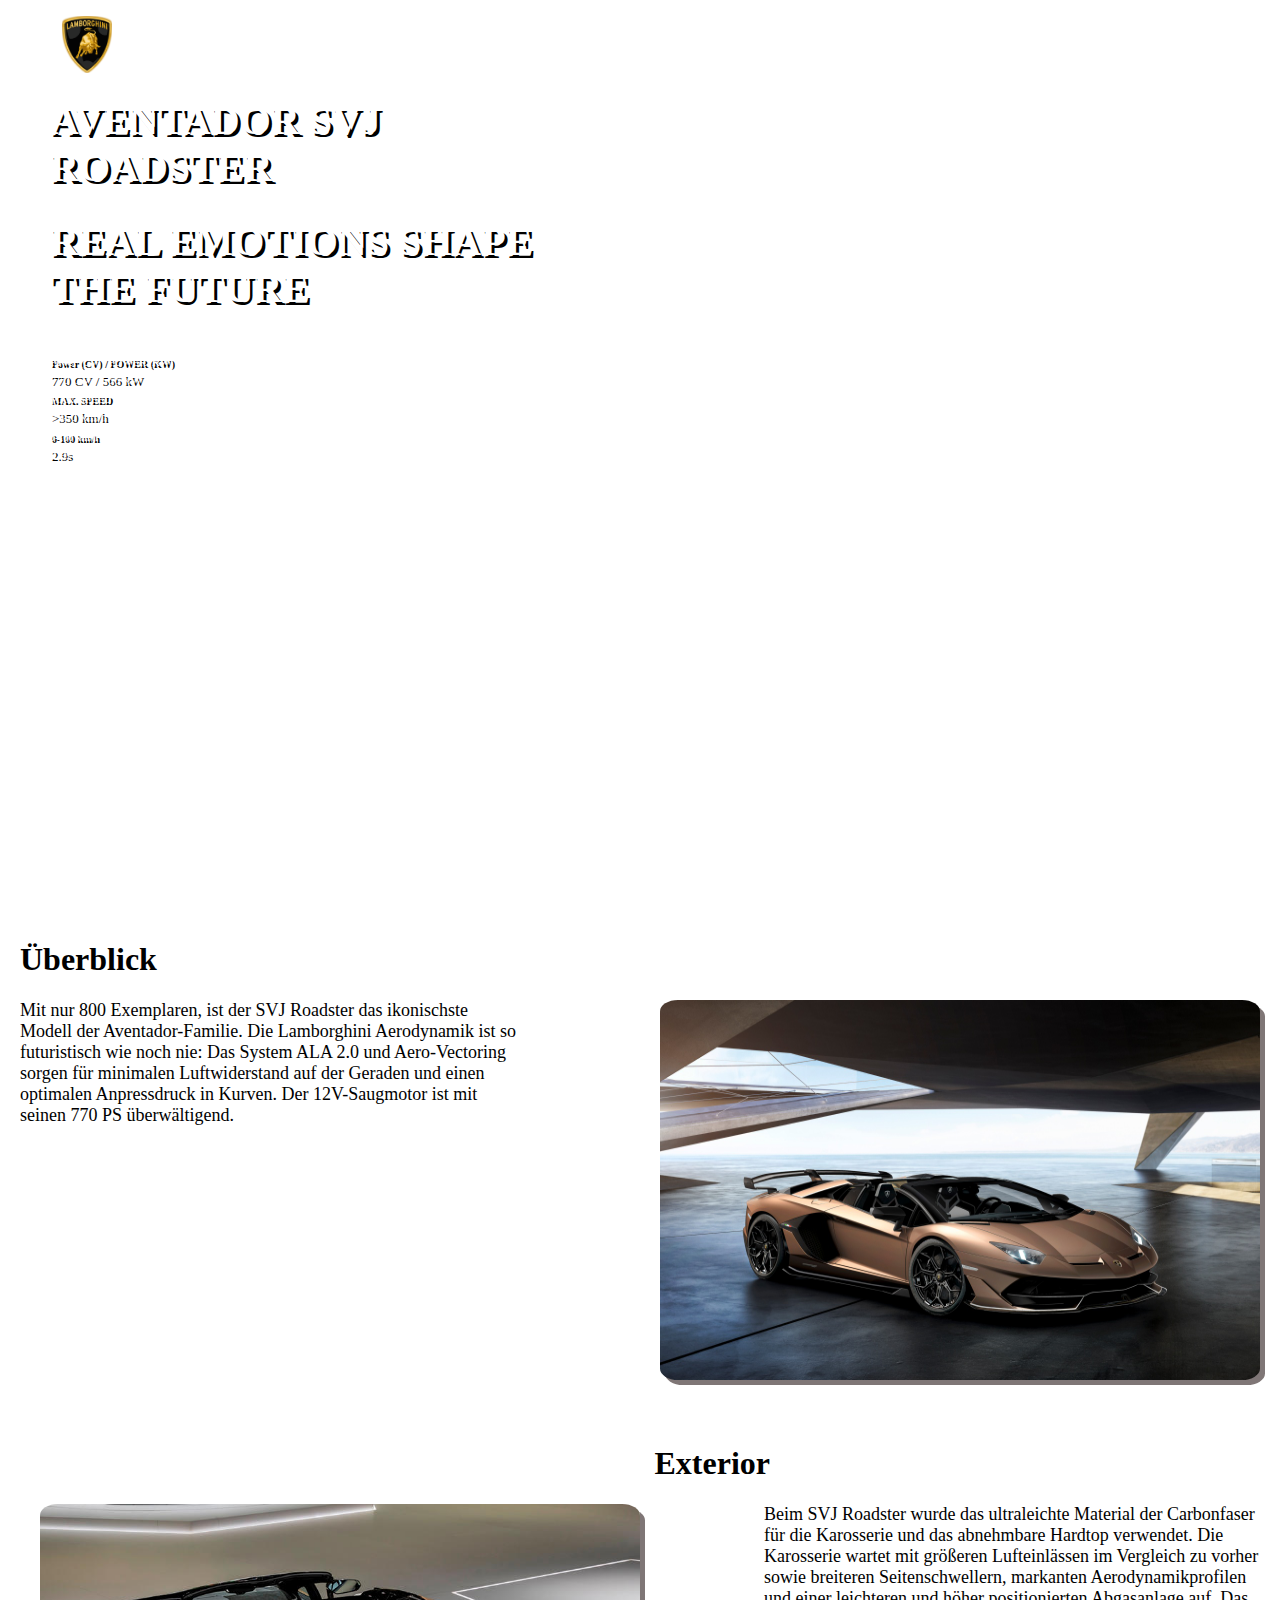
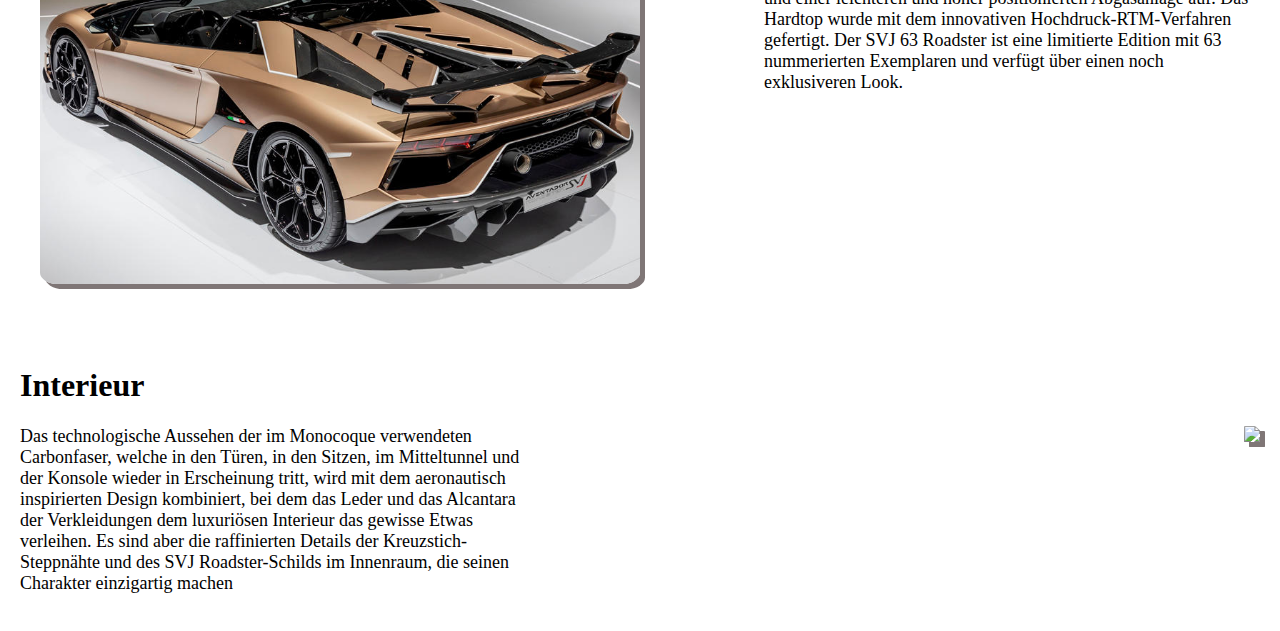
==== index.html @ 754bfca5 "first commit" ====
<!DOCTYPE html>
<html lang="en">
  <head>
    <meta charset="UTF-8" />
    <meta name="viewport" content="width=device-width, initial-scale=1.0" />
    <link rel="stylesheet" href="styles.css" />
    <title>Lambowebseite Test</title>
  </head>
  <body>
    <main class="hero-image">
      <video  class="back-video" autoplay loop muted>
        <source src="videos/lambo_background.mp4" type="video/mp4">
      </video>   
      <div class="video-content">
      <nav class="navigation">
        <a class="menu-link" href="">Home</a>
        <a class="menu-link" href="./contact.html">Kontakt</a>
        <a class="menu-link" href="">Anruf</a>
      </nav>
      <img src="images/lambo_preview.png" class="logolambo" />
      <div class="content">
        <h1 class="headline">AVENTADOR SVJ ROADSTER</h1>
        <h1 class="text">REAL EMOTIONS SHAPE THE FUTURE</h1>
      </div>
      <div class="information">
        <div class="box">
          <h1>Power (CV) / POWER (KW)</h1>
          <p>770 CV / 566 kW</p>
        </div>
        <div class="box">
          <h1>MAX. SPEED</h1>
          <p>>350 km/h</p>
        </div>
        <div class="box">
          <h1>0-100 km/h</h1>
          <p>2.9s</p>
        </div>
      </div>
    </div>
    </main>
    <main>
      <div class="neuer_content">
        <h1 class="title">Überblick</h1>
        <div class="container">
          <div class="links">Mit nur 800 Exemplaren, ist der SVJ Roadster 
            das ikonischste Modell der Aventador-Familie. 
            Die Lamborghini Aerodynamik ist so futuristisch wie noch nie:
             Das System ALA 2.0 und Aero-Vectoring sorgen für minimalen 
             Luftwiderstand auf der Geraden und einen optimalen Anpressdruck in Kurven.
             Der 12V-Saugmotor ist mit seinen 770 PS überwältigend. 
            </div>
          <div class="rechts">
            <img src="images/Lambo Überblick.jpg" class="lambo" />
          </div>
        </div>
      </div>
      <div class="content_2">
        <h1 class="title">Exterior</h1>
        <div class="container">
          <div class="links"> <img src="images/Lambo-Ex.jpg">
            </div>
          <div class="rechts">
            Beim SVJ Roadster wurde das ultraleichte Material der Carbonfaser
             für die Karosserie und das abnehmbare Hardtop verwendet. Die Karosserie 
             wartet mit größeren Lufteinlässen im Vergleich zu vorher sowie breiteren
             Seitenschwellern, markanten Aerodynamikprofilen und einer leichteren 
             und höher positionierten Abgasanlage auf. 
             Das Hardtop wurde mit dem innovativen Hochdruck-RTM-Verfahren gefertigt. 
             Der SVJ 63 Roadster ist eine limitierte Edition mit 63 nummerierten 
             Exemplaren und verfügt über einen noch exklusiveren Look.
          </div>
        </div>
      </div>
      <di class="content_3">
        <h1 class="title"> Interieur</h1>
        <div class="container">
          <div class="links">Das technologische Aussehen der im Monocoque verwendeten 
            Carbonfaser, welche in den Türen, in den Sitzen, im Mitteltunnel und der
            Konsole wieder in Erscheinung tritt, wird mit dem aeronautisch inspirierten Design
            kombiniert, bei dem das Leder und das Alcantara der Verkleidungen dem luxuriösen
            Interieur das gewisse Etwas verleihen. 
            Es sind aber die raffinierten Details der Kreuzstich-Steppnähte und
            des SVJ Roadster-Schilds im Innenraum, die seinen Charakter einzigartig machen
          </div>
          <div class="rechts">
            <img src="images/Lambo-In.jpg">
          </div>
        </div>
      </div>   
      </div>
    </main>
  </body>
</html>
---- styles.css ----
@font-face {
  font-family: "Montserrat";
  font-style: normal;
  font-weight: 400;
  src: local("Montserrat Regular"), local("Montserrat-Regular"),
    url("fonts/montserrat-v15-latin-regular.woff2") format("woff2"),
    url("fonts/montserrat-v15-latin-regular.woff") format("woff");
}

body {
  margin: 0px;
  padding: 0;
  font-family: "fonts/static/Montserrat-LightItalic.ttf";
  background-color: white;
  color: white;
}

.hero-image {
  width: 100%;
  height: 100%;
  background-size: cover;
  min-height: 100vh;
  padding: 0px;
}

.content {
  position: absolute;
  color: white;
  width: 500px;
  font-size: 20px;
  text-shadow: 3px 3px black;
  margin-top: 70px;
  margin-left: 50px;
  text-transform: uppercase;
}
.navigation {
  background-color: none;
  position: absolute;
  top: 16px;
  right: 32px;
}
.menu-link {
  text-decoration: none;
  color: white;
  margin-left: 16px;
}
.menu-link:hover {
  text-decoration: underline;
  text-decoration-color: rgb(110, 78, 17);
}
.logolambo {
  position: absolute;
  left: 32px;
  top: 16px;
  padding-right: 0px;
  width: 50px;
  background: transparent;
  border: none;
  margin-left: 30px;
}
.information {
  position: absolute;
  color: white;
  font-size: 5px;
  min-height: 200px;
  flex-direction: column;
  align-items: left;
  margin-top: 350px;
  margin-left: 50px;
  text-shadow: 2px 2px black;
}
.box {
  flex-direction: column;
  font-size: 5px;
  margin-right: 32px;
}

.box p {
  font-size: 13px;
  margin-top: 0px;
  margin-bottom: 5px;
}

.box h1 {
  margin-bottom: 4px;
}
.neuer_content {
  min-height: 400px;
  padding: 20px;
}
.neuer_content .container {
  flex-direction: row;
  justify-content: space-between;
  flex-wrap: wrap;
  display: flex;
}
.neuer_content .links {
  display: flex;
  width: 40%;
  font-size: 18px;
  color: black;
}
.neuer_content .rechts img {
  width: 600px;
  max-height: 380px;
  background-color: white;
  box-shadow: 5px 5px rgb(127, 118, 118);
  border-radius: 3%;
}
.neuer_content .title {
  color: black;
}
.content_2 {
  min-height: 400px;
  padding: 20px;
}
.content_2 .links img {
  width: 600px;
  max-height: 380px;
  background-color: white;
  box-shadow: 5px 5px rgb(127, 118, 118);
  margin-left: 20px;
  margin-bottom: 20px;
  border-radius: 3%;
}
.content_2 .rechts {
  display: flex;
  width: 40%;
  font-size: 18px;
  color: black;
}

.content_2 .container {
  display: flex;
  flex-direction: row;
  justify-content: space-between;
  flex-wrap: wrap;
}
.content_2 .title {
  display: flex;
  margin-right: 490px;
  color: black;
  justify-content: flex-end;
}
.content_3 {
  min-height: 400px;
  padding: 20px;
}
.content_3 .container {
  display: flex;
  flex-direction: row;
  justify-content: space-between;
  flex-wrap: wrap;
}
.content_3 .links {
  display: flex;
  width: 40%;
  font-size: 18px;
  color: black;
  margin-left: 20px;
}
.content_3 .rechts img {
  width: 600px;
  max-height: 380px;
  background-color: white;
  box-shadow: 5px 5px rgb(127, 118, 118);
  border-radius: 3%;
  margin-right: 20px;
}
.content_3 .title {
  color: black;
  margin-left: 20px;
}
.back-video {
  width: 100%;
  position: absolute;
  z-index: -1500;
}

.video-content {
  z-index: 100;
}
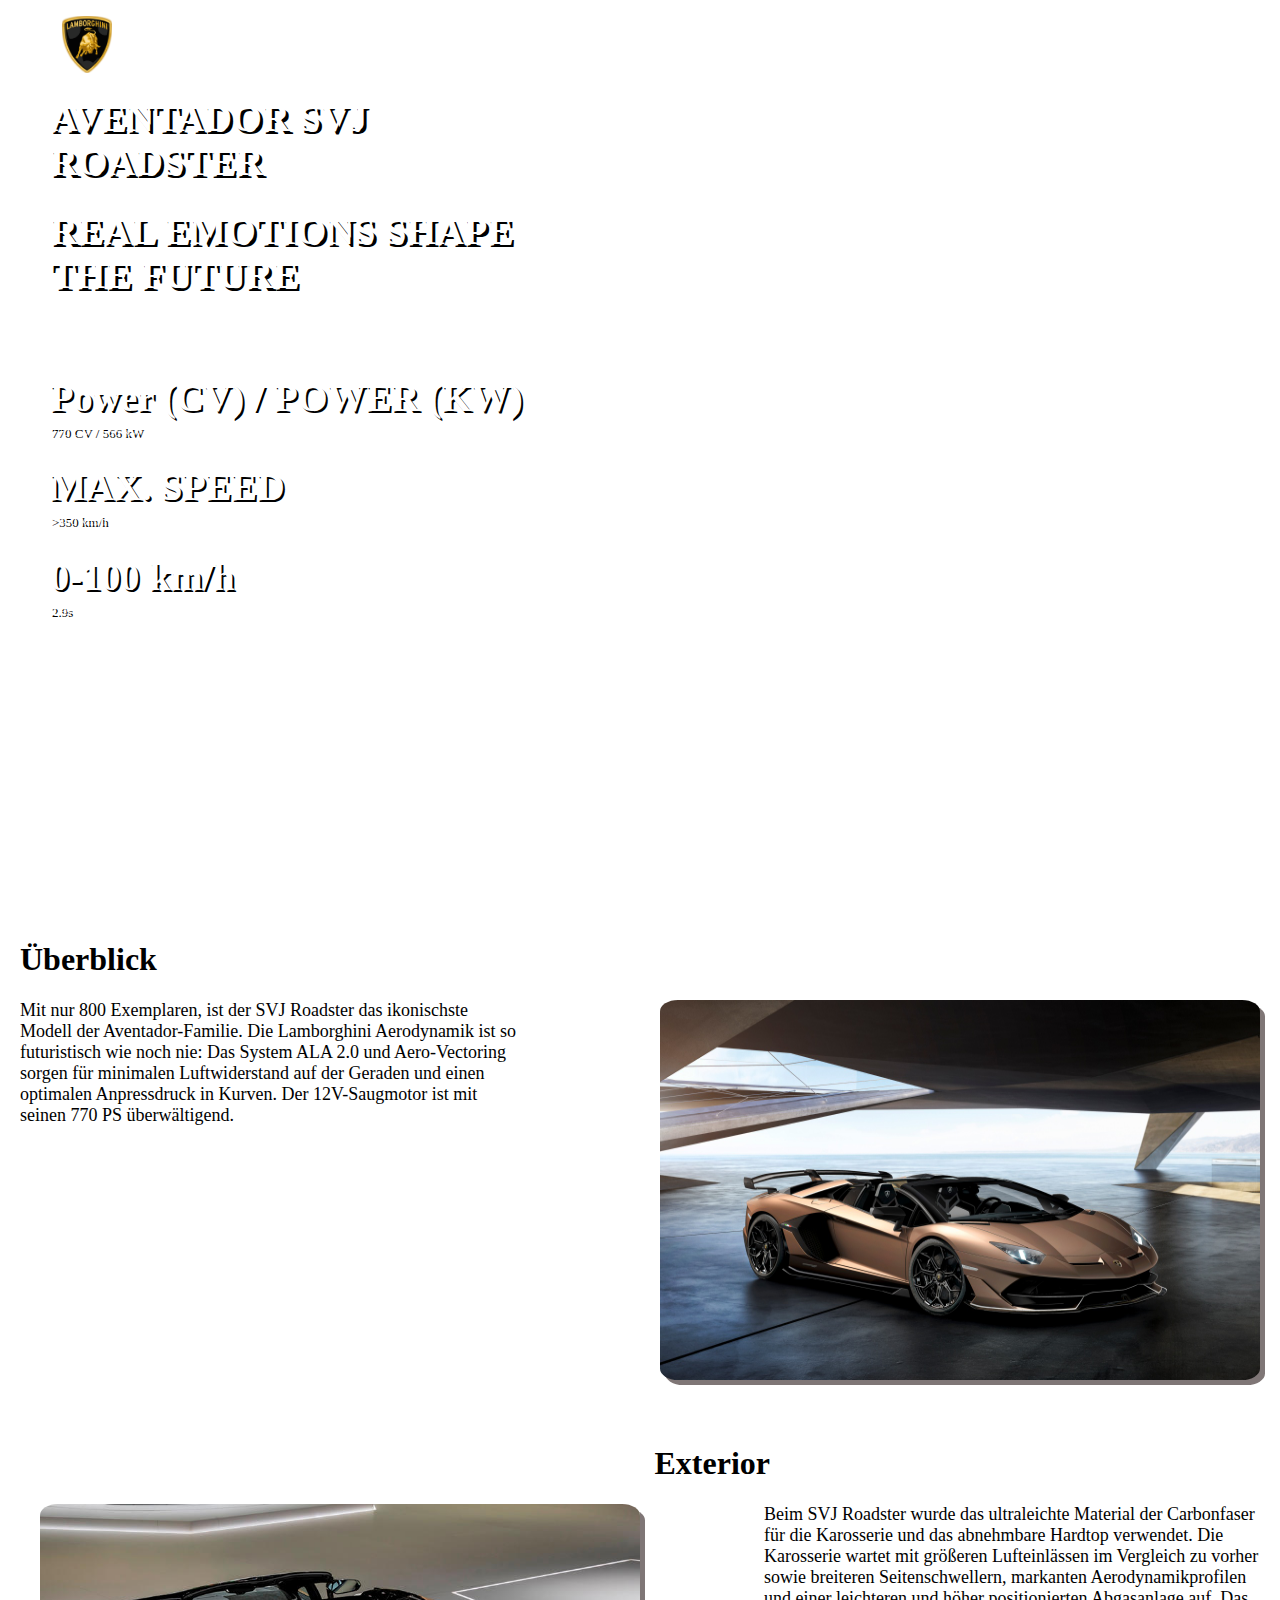
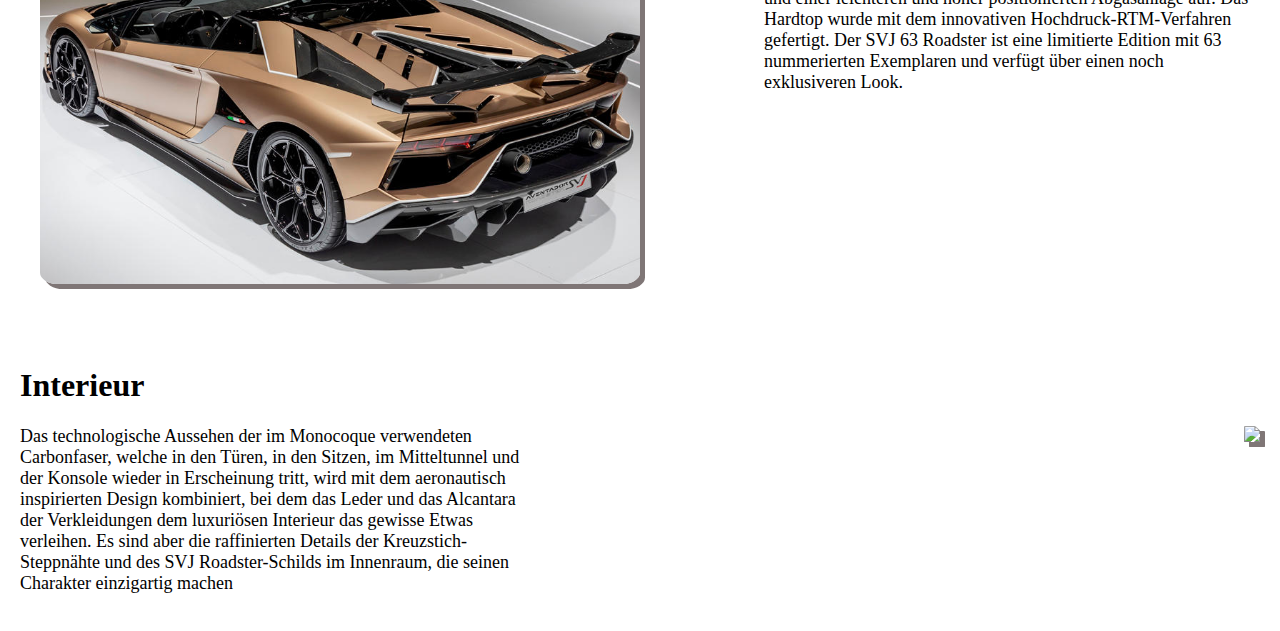
==== commit 3e67fcfe: "majid - kontakt gezeigt und responsive text angepasst" ====
--- a/index.html
+++ b/index.html
@@ -4,13 +4,14 @@
     <meta charset="UTF-8" />
     <meta name="viewport" content="width=device-width, initial-scale=1.0" />
     <link rel="stylesheet" href="styles.css" />
-    <title>Lambowebseite Test</title>
+    <title>Lambowebseite Test - Majid</title>
   </head>
   <body>
     <main class="hero-image">
       <video  class="back-video" autoplay loop muted>
         <source src="videos/lambo_background.mp4" type="video/mp4">
       </video>   
+
       <div class="video-content">
       <nav class="navigation">
         <a class="menu-link" href="">Home</a>
--- a/styles.css
+++ b/styles.css
@@ -15,12 +15,17 @@
   color: white;
 }
 
+.video-content h1 {
+  font-size: 3vw;
+}
+
 .hero-image {
   width: 100%;
   height: 100%;
   background-size: cover;
   min-height: 100vh;
   padding: 0px;
+  font-size: 16px;
 }
 
 .content {
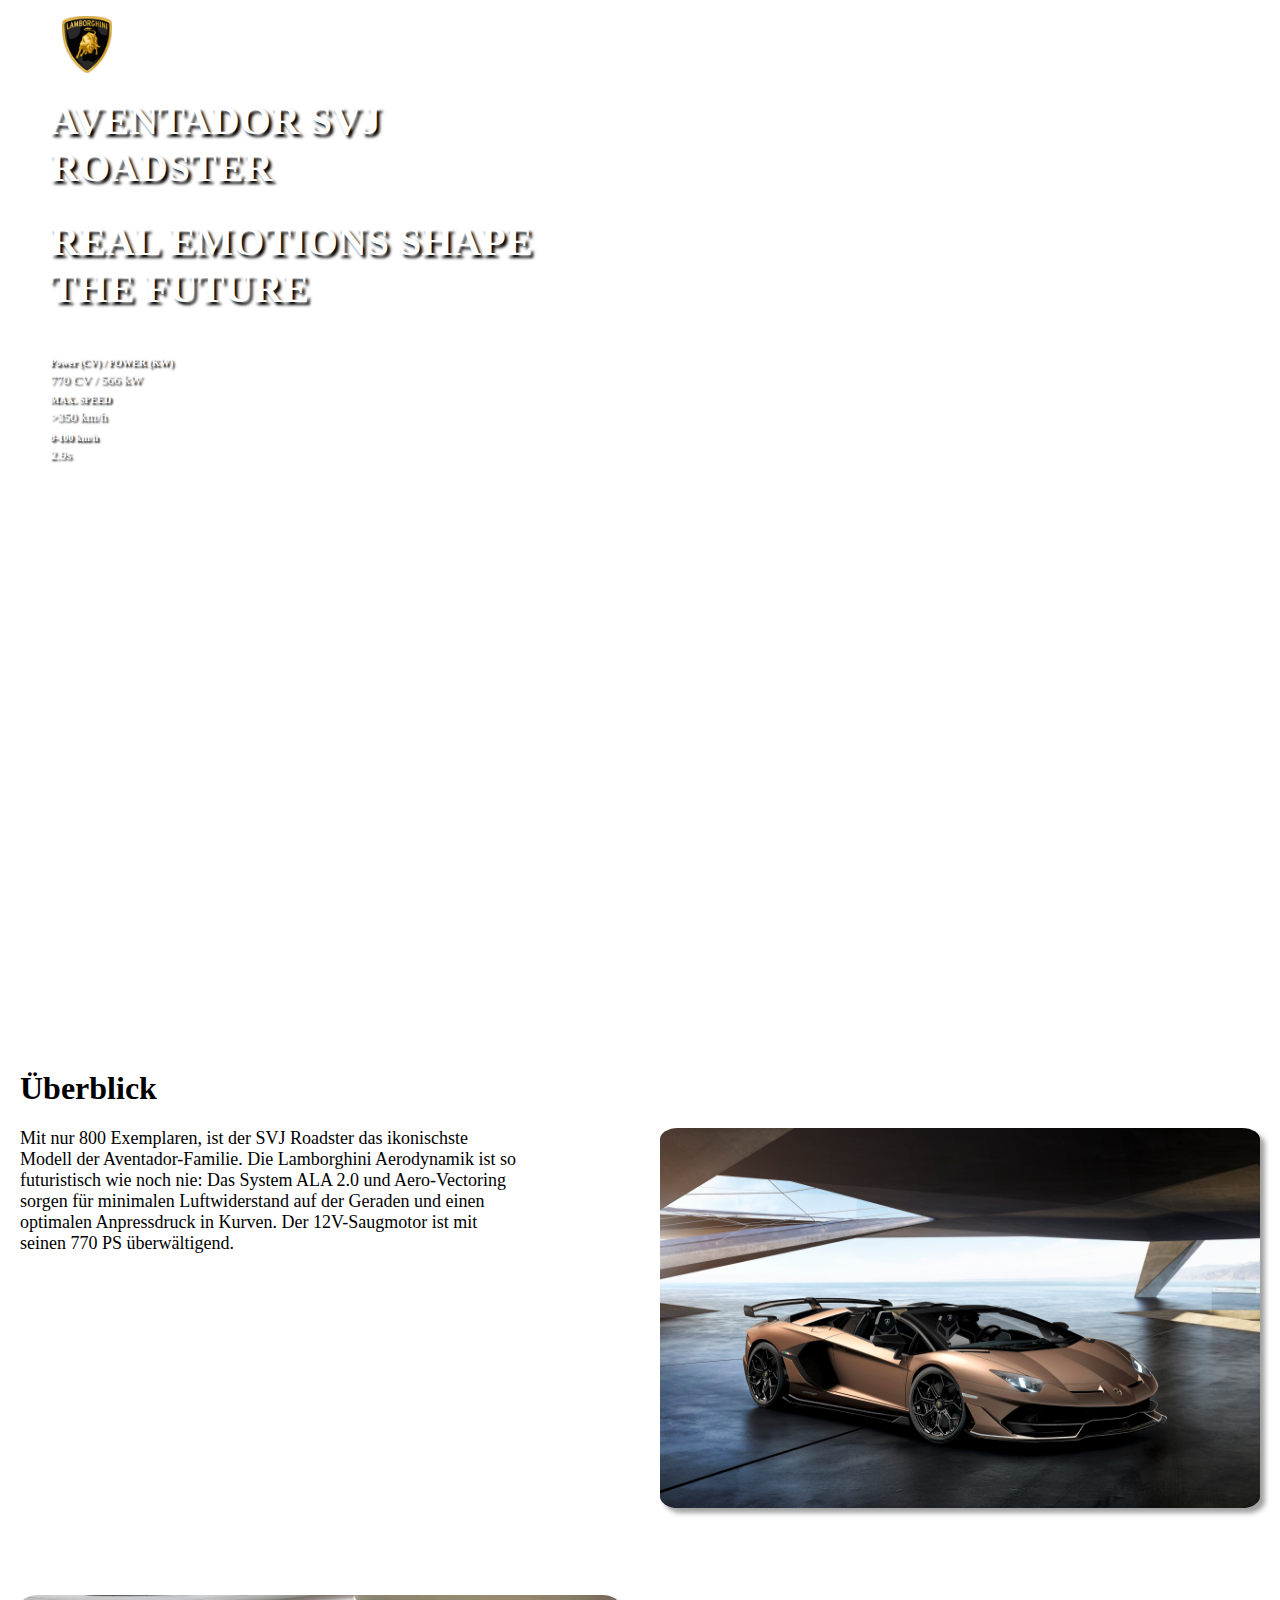
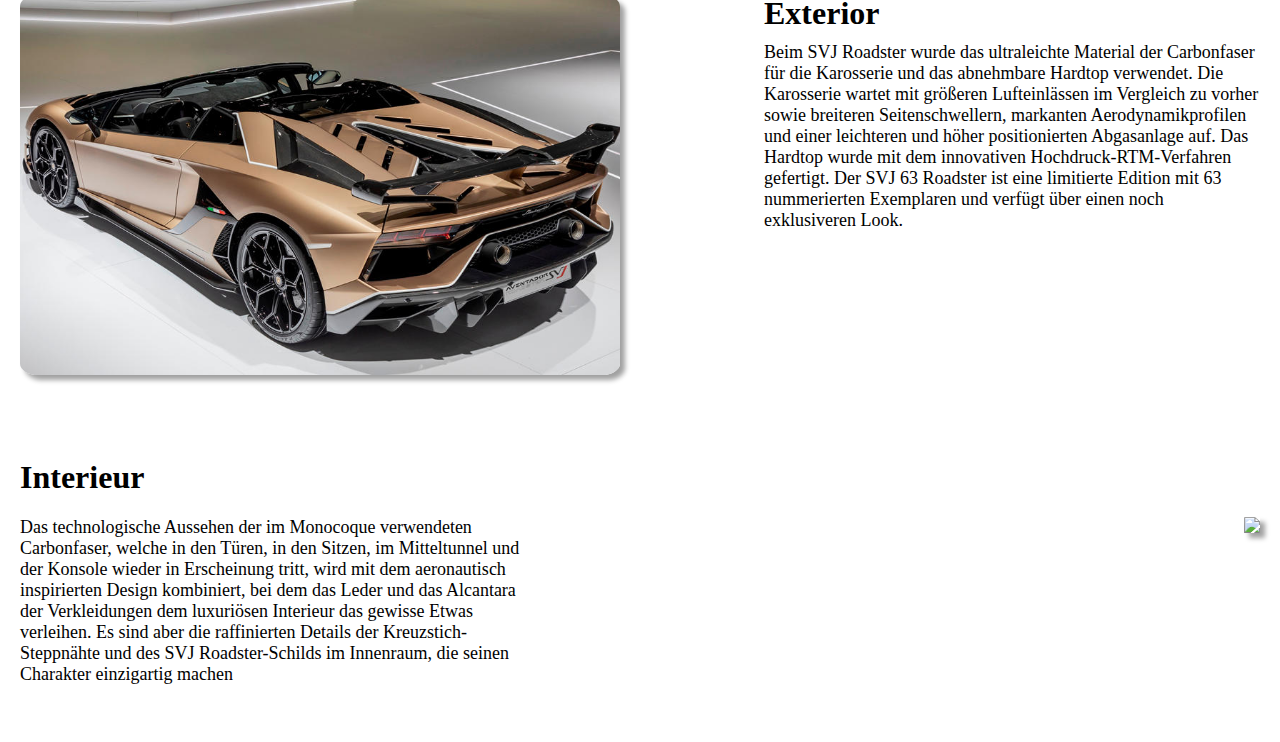
==== commit 9f5673b6: "test" ====
--- a/index.html
+++ b/index.html
@@ -11,7 +11,6 @@
       <video  class="back-video" autoplay loop muted>
         <source src="videos/lambo_background.mp4" type="video/mp4">
       </video>   
-
       <div class="video-content">
       <nav class="navigation">
         <a class="menu-link" href="">Home</a>
@@ -56,12 +55,13 @@
         </div>
       </div>
       <div class="content_2">
-        <h1 class="title">Exterior</h1>
+        <h1 class="title"></h1>
         <div class="container">
           <div class="links"> <img src="images/Lambo-Ex.jpg">
             </div>
           <div class="rechts">
-            Beim SVJ Roadster wurde das ultraleichte Material der Carbonfaser
+             <text class="exterior">Exterior</text>
+             Beim SVJ Roadster wurde das ultraleichte Material der Carbonfaser
              für die Karosserie und das abnehmbare Hardtop verwendet. Die Karosserie 
              wartet mit größeren Lufteinlässen im Vergleich zu vorher sowie breiteren
              Seitenschwellern, markanten Aerodynamikprofilen und einer leichteren 
--- a/styles.css
+++ b/styles.css
@@ -15,34 +15,31 @@
   color: white;
 }
 
-.video-content h1 {
-  font-size: 3vw;
-}
-
 .hero-image {
   width: 100%;
   height: 100%;
   background-size: cover;
   min-height: 100vh;
   padding: 0px;
-  font-size: 16px;
+  font-size: 14px
 }
-
 .content {
   position: absolute;
   color: white;
   width: 500px;
   font-size: 20px;
-  text-shadow: 3px 3px black;
+  text-shadow: 3px 3px 3px black;
   margin-top: 70px;
   margin-left: 50px;
-  text-transform: uppercase;
+}
+.content:hover {
+  text-decoration: transparent;
 }
 .navigation {
   background-color: none;
-  position: absolute;
   top: 16px;
   right: 32px;
+  position:absolute;
 }
 .menu-link {
   text-decoration: none;
@@ -51,7 +48,7 @@
 }
 .menu-link:hover {
   text-decoration: underline;
-  text-decoration-color: rgb(110, 78, 17);
+  text-decoration-color: rgb(0, 0, 0);
 }
 .logolambo {
   position: absolute;
@@ -72,7 +69,7 @@
   align-items: left;
   margin-top: 350px;
   margin-left: 50px;
-  text-shadow: 2px 2px black;
+  text-shadow: 2px 2px 2px black;
 }
 .box {
   flex-direction: column;
@@ -83,8 +80,7 @@
 .box p {
   font-size: 13px;
   margin-top: 0px;
-  margin-bottom: 5px;
-}
+  margin-bottom: 5px;}
 
 .box h1 {
   margin-bottom: 4px;
@@ -104,16 +100,21 @@
   width: 40%;
   font-size: 18px;
   color: black;
+  margin-top: 0px;
+  margin-bottom: 20px;
 }
 .neuer_content .rechts img {
   width: 600px;
   max-height: 380px;
   background-color: white;
-  box-shadow: 5px 5px rgb(127, 118, 118);
+  box-shadow: 5px 5px 5px rgb(161, 161, 161);
   border-radius: 3%;
+  margin-top:0px;
+  margin-right: 0px;
 }
 .neuer_content .title {
   color: black;
+  margin-top: 150px;
 }
 .content_2 {
   min-height: 400px;
@@ -123,13 +124,14 @@
   width: 600px;
   max-height: 380px;
   background-color: white;
-  box-shadow: 5px 5px rgb(127, 118, 118);
-  margin-left: 20px;
+  box-shadow: 5px 5px 5px rgb(161, 161, 161);
+  margin-left: 0px;
   margin-bottom: 20px;
   border-radius: 3%;
 }
 .content_2 .rechts {
   display: flex;
+  flex-direction: column;
   width: 40%;
   font-size: 18px;
   color: black;
@@ -143,9 +145,10 @@
 }
 .content_2 .title {
   display: flex;
-  margin-right: 490px;
+  margin-right: 0px;
   color: black;
-  justify-content: flex-end;
+  justify-content: center;
+  margin-left: 400px;
 }
 .content_3 {
   min-height: 400px;
@@ -163,14 +166,16 @@
   font-size: 18px;
   color: black;
   margin-left: 20px;
+  margin-bottom: 20px;
 }
 .content_3 .rechts img {
   width: 600px;
   max-height: 380px;
   background-color: white;
-  box-shadow: 5px 5px rgb(127, 118, 118);
+  box-shadow: 5px 5px 5px rgb(161, 161, 161);
   border-radius: 3%;
   margin-right: 20px;
+  margin-left: 20px;
 }
 .content_3 .title {
   color: black;
@@ -185,3 +190,10 @@
 .video-content {
   z-index: 100;
 }
+.exterior {
+  font-size: 32px;
+  margin-bottom:10px;
+  font-weight: bold;
+  font-family: "fonts/static/Montserrat-LightItalic.ttf";
+}
+
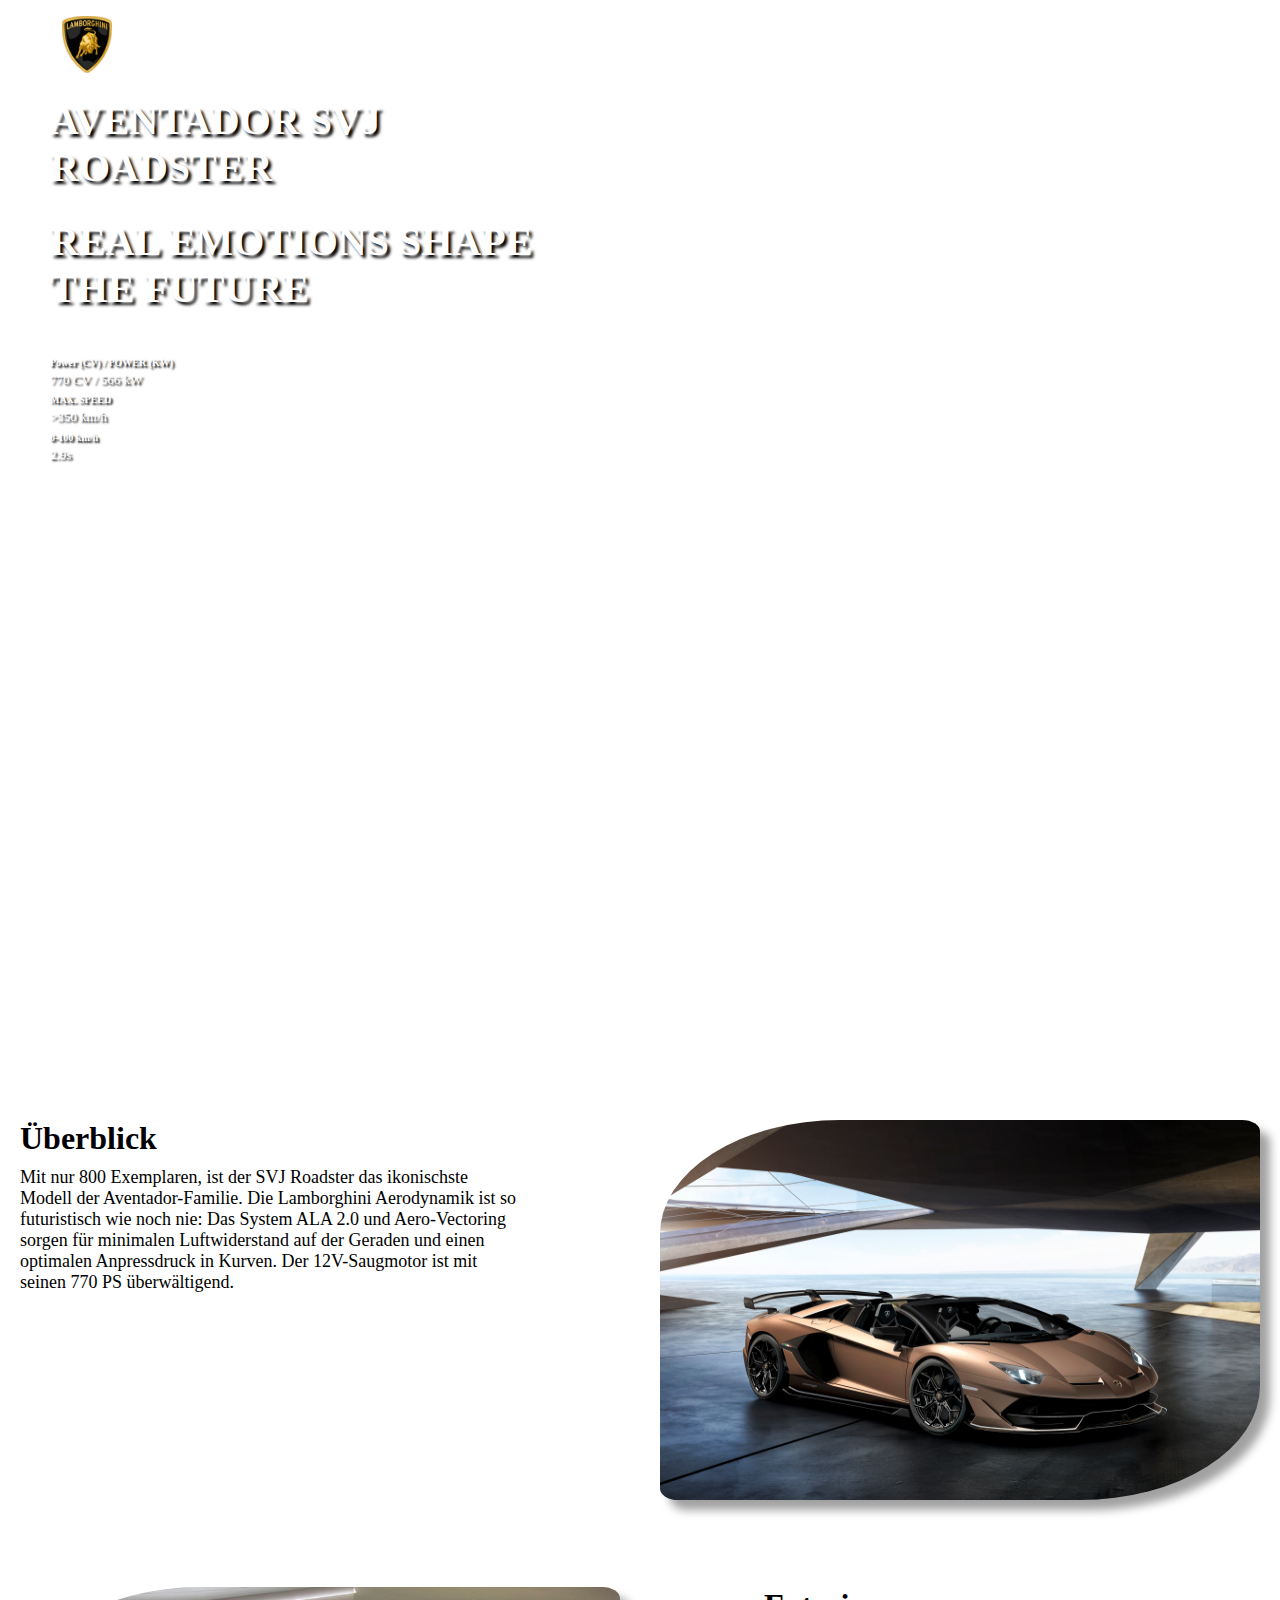
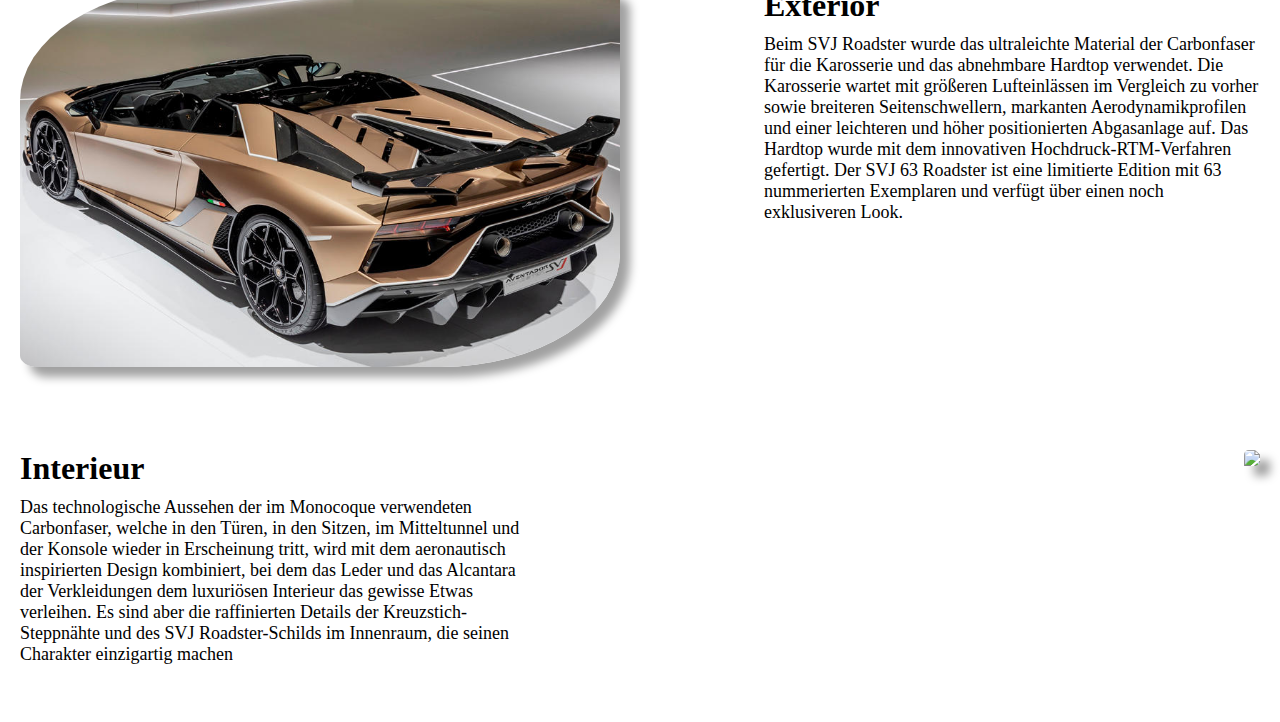
==== commit dafe5806: "mainpage" ====
--- a/index.html
+++ b/index.html
@@ -40,11 +40,13 @@
     </main>
     <main>
       <div class="neuer_content">
-        <h1 class="title">Überblick</h1>
+        <h1 class="title"></h1>
         <div class="container">
-          <div class="links">Mit nur 800 Exemplaren, ist der SVJ Roadster 
-            das ikonischste Modell der Aventador-Familie. 
-            Die Lamborghini Aerodynamik ist so futuristisch wie noch nie:
+          <div class="links">
+            <text class="Überblick">Überblick</text>
+             Mit nur 800 Exemplaren, ist der SVJ Roadster 
+             das ikonischste Modell der Aventador-Familie. 
+             Die Lamborghini Aerodynamik ist so futuristisch wie noch nie:
              Das System ALA 2.0 und Aero-Vectoring sorgen für minimalen 
              Luftwiderstand auf der Geraden und einen optimalen Anpressdruck in Kurven.
              Der 12V-Saugmotor ist mit seinen 770 PS überwältigend. 
@@ -73,9 +75,11 @@
         </div>
       </div>
       <di class="content_3">
-        <h1 class="title"> Interieur</h1>
+        <h1 class="title"></h1>
         <div class="container">
-          <div class="links">Das technologische Aussehen der im Monocoque verwendeten 
+          <div class="links">
+            <text class=" Interieur"> Interieur</text>
+            Das technologische Aussehen der im Monocoque verwendeten 
             Carbonfaser, welche in den Türen, in den Sitzen, im Mitteltunnel und der
             Konsole wieder in Erscheinung tritt, wird mit dem aeronautisch inspirierten Design
             kombiniert, bei dem das Leder und das Alcantara der Verkleidungen dem luxuriösen
--- a/styles.css
+++ b/styles.css
@@ -15,19 +15,22 @@
   color: white;
 }
 
+.flex {
+  display: flex;
+}
+
 .hero-image {
   width: 100%;
   height: 100%;
   background-size: cover;
   min-height: 100vh;
   padding: 0px;
-  font-size: 14px
 }
 .content {
-  position: absolute;
-  color: white;
+  color: white;
+  position:absolute;
   width: 500px;
-  font-size: 20px;
+  font-size: clamp(5px, 3vw, 20px);
   text-shadow: 3px 3px 3px black;
   margin-top: 70px;
   margin-left: 50px;
@@ -36,10 +39,10 @@
   text-decoration: transparent;
 }
 .navigation {
-  background-color: none;
+  background-color: transparent;
   top: 16px;
   right: 32px;
-  position:absolute;
+  position: absolute;
 }
 .menu-link {
   text-decoration: none;
@@ -59,17 +62,17 @@
   background: transparent;
   border: none;
   margin-left: 30px;
+  font-size: clamp(1px, 3vw, 20px);
 }
 .information {
   position: absolute;
   color: white;
-  font-size: 5px;
-  min-height: 200px;
   flex-direction: column;
   align-items: left;
   margin-top: 350px;
   margin-left: 50px;
   text-shadow: 2px 2px 2px black;
+  font-size: clamp(5px, 3vw, 20px);
 }
 .box {
   flex-direction: column;
@@ -80,7 +83,8 @@
 .box p {
   font-size: 13px;
   margin-top: 0px;
-  margin-bottom: 5px;}
+  margin-bottom: 5px;
+}
 
 .box h1 {
   margin-bottom: 4px;
@@ -94,9 +98,11 @@
   justify-content: space-between;
   flex-wrap: wrap;
   display: flex;
+  margin-top: 200px;
 }
 .neuer_content .links {
   display: flex;
+  flex-direction: column;
   width: 40%;
   font-size: 18px;
   color: black;
@@ -107,14 +113,16 @@
   width: 600px;
   max-height: 380px;
   background-color: white;
-  box-shadow: 5px 5px 5px rgb(161, 161, 161);
+  box-shadow: 10px 10px 10px rgb(161, 161, 161);
   border-radius: 3%;
-  margin-top:0px;
+  margin-top: 0px;
   margin-right: 0px;
+  border-top-left-radius: 30%;
+  border-bottom-right-radius: 30%;
 }
 .neuer_content .title {
   color: black;
-  margin-top: 150px;
+  margin-top: 0px;
 }
 .content_2 {
   min-height: 400px;
@@ -124,10 +132,12 @@
   width: 600px;
   max-height: 380px;
   background-color: white;
-  box-shadow: 5px 5px 5px rgb(161, 161, 161);
+  box-shadow: 10px 10px 10px rgb(161, 161, 161);
   margin-left: 0px;
   margin-bottom: 20px;
   border-radius: 3%;
+  border-top-left-radius: 30%;
+  border-bottom-right-radius: 30%;
 }
 .content_2 .rechts {
   display: flex;
@@ -162,6 +172,7 @@
 }
 .content_3 .links {
   display: flex;
+  flex-direction: column;
   width: 40%;
   font-size: 18px;
   color: black;
@@ -172,10 +183,12 @@
   width: 600px;
   max-height: 380px;
   background-color: white;
-  box-shadow: 5px 5px 5px rgb(161, 161, 161);
+  box-shadow: 10px 10px 10px rgb(161, 161, 161);
   border-radius: 3%;
   margin-right: 20px;
   margin-left: 20px;
+  border-top-left-radius: 30%;
+  border-bottom-right-radius: 30%;
 }
 .content_3 .title {
   color: black;
@@ -192,8 +205,19 @@
 }
 .exterior {
   font-size: 32px;
-  margin-bottom:10px;
+  margin-bottom: 10px;
   font-weight: bold;
   font-family: "fonts/static/Montserrat-LightItalic.ttf";
 }
-
+.Überblick {
+  font-size: 32px;
+  margin-bottom: 10px;
+  font-weight: bold;
+  font-family: "fonts/static/Montserrat-LightItalic.ttf";
+}
+.Interieur {
+  font-size: 32px;
+  margin-bottom: 10px;
+  font-weight: bold;
+  font-family: "fonts/static/Montserrat-LightItalic.ttf";
+}
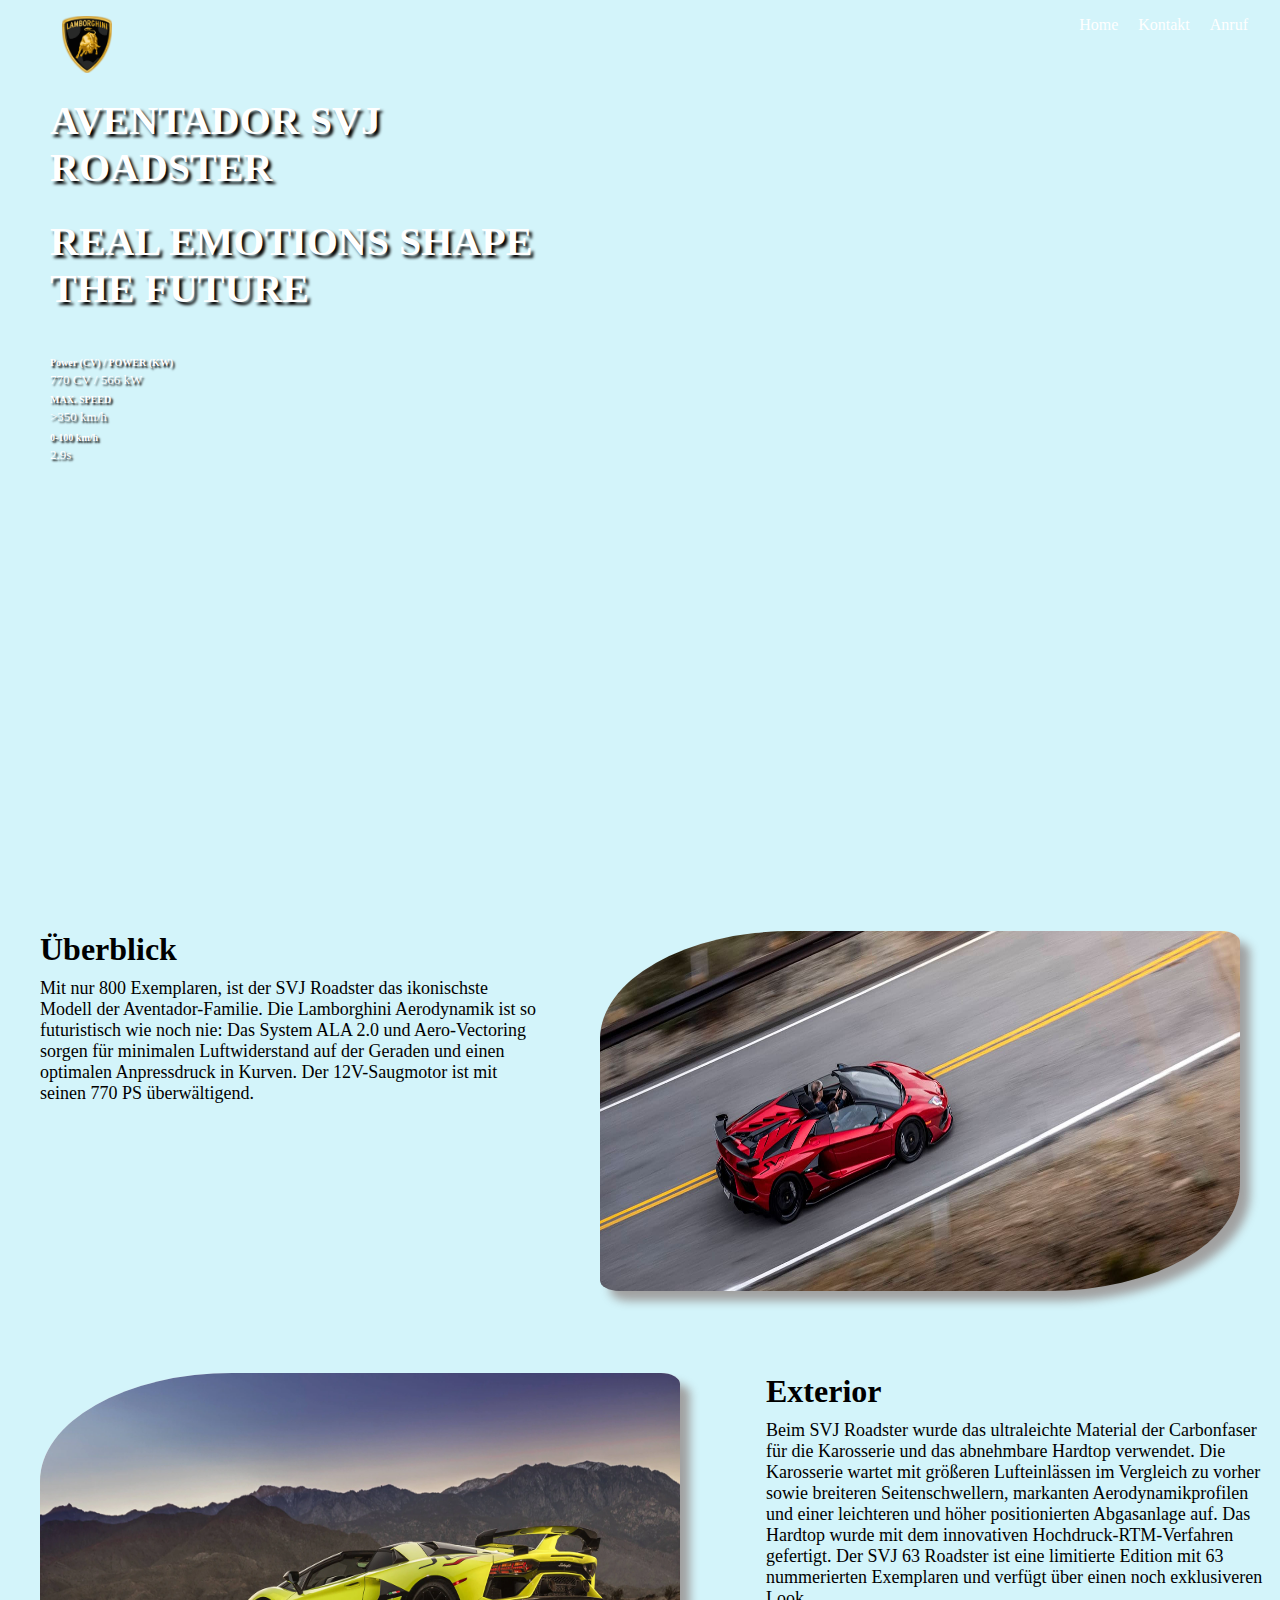
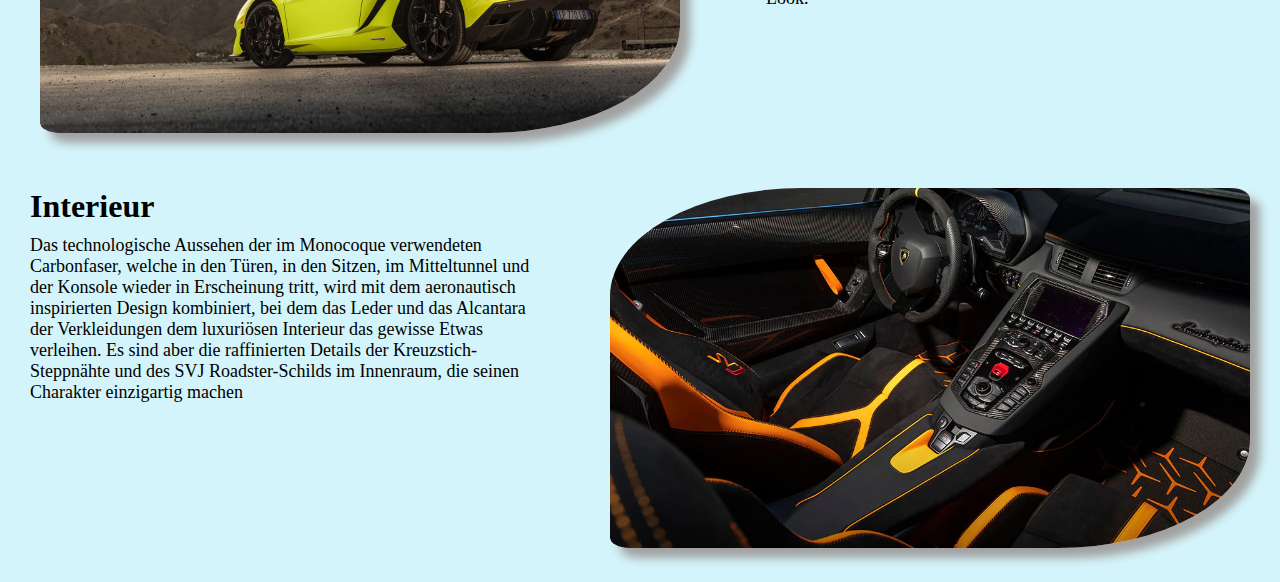
==== commit df5c1f8d: "edited pics and text on mainsite" ====
--- a/index.html
+++ b/index.html
@@ -8,7 +8,7 @@
   </head>
   <body>
     <main class="hero-image">
-      <video  class="back-video" autoplay loop muted>
+      <video  class="back-video" autoplay loop muted plays-inline>
         <source src="videos/lambo_background.mp4" type="video/mp4">
       </video>   
       <div class="video-content">
@@ -52,14 +52,14 @@
              Der 12V-Saugmotor ist mit seinen 770 PS überwältigend. 
             </div>
           <div class="rechts">
-            <img src="images/Lambo Überblick.jpg" class="lambo" />
+            <img src="images/SVJ-Überblick.jpg" class="lambo" />
           </div>
         </div>
       </div>
       <div class="content_2">
         <h1 class="title"></h1>
         <div class="container">
-          <div class="links"> <img src="images/Lambo-Ex.jpg">
+          <div class="links"> <img src="images/SVJ-Ex.webp">
             </div>
           <div class="rechts">
              <text class="exterior">Exterior</text>
@@ -88,11 +88,9 @@
             des SVJ Roadster-Schilds im Innenraum, die seinen Charakter einzigartig machen
           </div>
           <div class="rechts">
-            <img src="images/Lambo-In.jpg">
+            <img src="images/SVJ-In.webp">
           </div>
         </div>
-      </div>   
-      </div>
-    </main>
+      </div> 
   </body>
 </html>
--- a/styles.css
+++ b/styles.css
@@ -11,8 +11,8 @@
   margin: 0px;
   padding: 0;
   font-family: "fonts/static/Montserrat-LightItalic.ttf";
-  background-color: white;
-  color: white;
+  overflow-x: hidden;
+  background-color:#d3f4fa ;
 }
 
 .flex {
@@ -21,19 +21,34 @@
 
 .hero-image {
   width: 100%;
-  height: 100%;
+  height: 100vh;
   background-size: cover;
-  min-height: 100vh;
   padding: 0px;
+}
+@keyframes slideInLeft {
+  from {
+    transform: translateX( -300px)
+  }
+  to {
+    transform: translateX(0)
+  }
 }
 .content {
   color: white;
-  position:absolute;
+  position: absolute;
   width: 500px;
   font-size: clamp(5px, 3vw, 20px);
   text-shadow: 3px 3px 3px black;
   margin-top: 70px;
   margin-left: 50px;
+  animation-name: slideInLeft;
+  animation-duration:500ms;
+  animation-timing-function: ease-in;
+  animation-delay: 0s;
+  animation-iteration-count: 1;
+  animation-direction:normal ;
+  animation-fill-mode: none;
+
 }
 .content:hover {
   text-decoration: transparent;
@@ -73,6 +88,13 @@
   margin-left: 50px;
   text-shadow: 2px 2px 2px black;
   font-size: clamp(5px, 3vw, 20px);
+  animation-name: slideInLeft;
+  animation-duration: 700ms;
+  animation-timing-function: ease-in;
+  animation-delay: 0s;
+  animation-iteration-count: 1;
+  animation-direction:normal ;
+  animation-fill-mode: none;
 }
 .box {
   flex-direction: column;
@@ -91,49 +113,52 @@
 }
 .neuer_content {
   min-height: 400px;
-  padding: 20px;
+  padding: 10px;
 }
 .neuer_content .container {
   flex-direction: row;
   justify-content: space-between;
   flex-wrap: wrap;
   display: flex;
-  margin-top: 200px;
 }
 .neuer_content .links {
   display: flex;
   flex-direction: column;
-  width: 40%;
+  width:40%;
   font-size: 18px;
   color: black;
   margin-top: 0px;
   margin-bottom: 20px;
+  margin-left: 30px;
 }
 .neuer_content .rechts img {
-  width: 600px;
-  max-height: 380px;
+  width: calc(100vw* 0.5);
+  height: calc( 56.25vw * 0.5);
+  background-color: white;
+  border-radius: 3%;
+  margin-top: 0px;
+  margin-right: 30px;
+  margin-left: 30px;
+  border-top-left-radius: 30%;
+  border-bottom-right-radius: 30%;
+  box-shadow: 10px 10px 10px rgb(161, 161, 161);
+
+}
+.neuer_content .title {
+  color: black;
+  margin-top: 0px;
+}
+.content_2 {
+  min-height: 400px;
+  padding: 10px;
+}
+.content_2 .links img {
+  width: calc(100vw* 0.5);
+  height: calc( 56.25vw * 0.5);
   background-color: white;
   box-shadow: 10px 10px 10px rgb(161, 161, 161);
-  border-radius: 3%;
-  margin-top: 0px;
-  margin-right: 0px;
-  border-top-left-radius: 30%;
-  border-bottom-right-radius: 30%;
-}
-.neuer_content .title {
-  color: black;
-  margin-top: 0px;
-}
-.content_2 {
-  min-height: 400px;
-  padding: 20px;
-}
-.content_2 .links img {
-  width: 600px;
-  max-height: 380px;
-  background-color: white;
-  box-shadow: 10px 10px 10px rgb(161, 161, 161);
-  margin-left: 0px;
+  margin-right: 30px;
+  margin-left: 30px;
   margin-bottom: 20px;
   border-radius: 3%;
   border-top-left-radius: 30%;
@@ -145,8 +170,8 @@
   width: 40%;
   font-size: 18px;
   color: black;
-}
-
+  margin-left: 30px;
+}
 .content_2 .container {
   display: flex;
   flex-direction: row;
@@ -162,13 +187,14 @@
 }
 .content_3 {
   min-height: 400px;
-  padding: 20px;
+  padding: 0px;
 }
 .content_3 .container {
   display: flex;
   flex-direction: row;
   justify-content: space-between;
   flex-wrap: wrap;
+  margin-bottom: 30px;
 }
 .content_3 .links {
   display: flex;
@@ -176,30 +202,89 @@
   width: 40%;
   font-size: 18px;
   color: black;
-  margin-left: 20px;
+  margin-left: 30px;
   margin-bottom: 20px;
 }
 .content_3 .rechts img {
-  width: 600px;
-  max-height: 380px;
+  width: calc(100vw* 0.5);
+  height: calc( 56.25vw * 0.5);
   background-color: white;
   box-shadow: 10px 10px 10px rgb(161, 161, 161);
   border-radius: 3%;
-  margin-right: 20px;
-  margin-left: 20px;
+  margin-right: 30px;
+  margin-left: 30px;
   border-top-left-radius: 30%;
   border-bottom-right-radius: 30%;
 }
 .content_3 .title {
   color: black;
   margin-left: 20px;
+  background-color:#a0cff0;
 }
 .back-video {
-  width: 100%;
   position: absolute;
   z-index: -1500;
 }
-
+@media (min-aspect-ratio: 16/9) {
+  .back-video {
+    width: 100%;
+    height:auto;
+  }
+}
+@media (max-aspect-ratio 16/9){
+  .back-video {
+    width:auto;
+    height:100%;
+  }
+}
+@media (max-width: 1121px) {
+  .neuer_content .container {
+    flex-direction: column;
+    align-items: center;
+  }
+}
+@media (max-width: 1121px) {
+  .content_2 .container {
+    flex-direction: column-reverse;
+    align-items: center;
+  }
+}
+@media (max-width: 1121px) {
+  .content_3 .container {
+    flex-direction: column;
+    align-items: center;
+  }
+}
+@media (max-width: 1121px) {
+  .neuer_content .links {
+    width: 70%;
+    margin-left: 0;
+  }
+  .neuer_content .rechts img {
+    margin-right: 0px;
+    align-items: center;
+  }
+  .content_2 .rechts {
+    width: 70%;
+    margin-left: 0;
+  }
+  .content_2 .links img {
+    margin-right: 0px;
+    align-items: center;
+  }
+  .content_3 .links {
+    width: 70%;
+    margin-left: 0;
+  }
+ .content_3 .rechts img {
+
+ }
+}
+@media (min-width: 1285px) {
+  .hero-image {
+    height: 120vh;
+  }
+}
 .video-content {
   z-index: 100;
 }
@@ -220,4 +305,4 @@
   margin-bottom: 10px;
   font-weight: bold;
   font-family: "fonts/static/Montserrat-LightItalic.ttf";
-}
+}